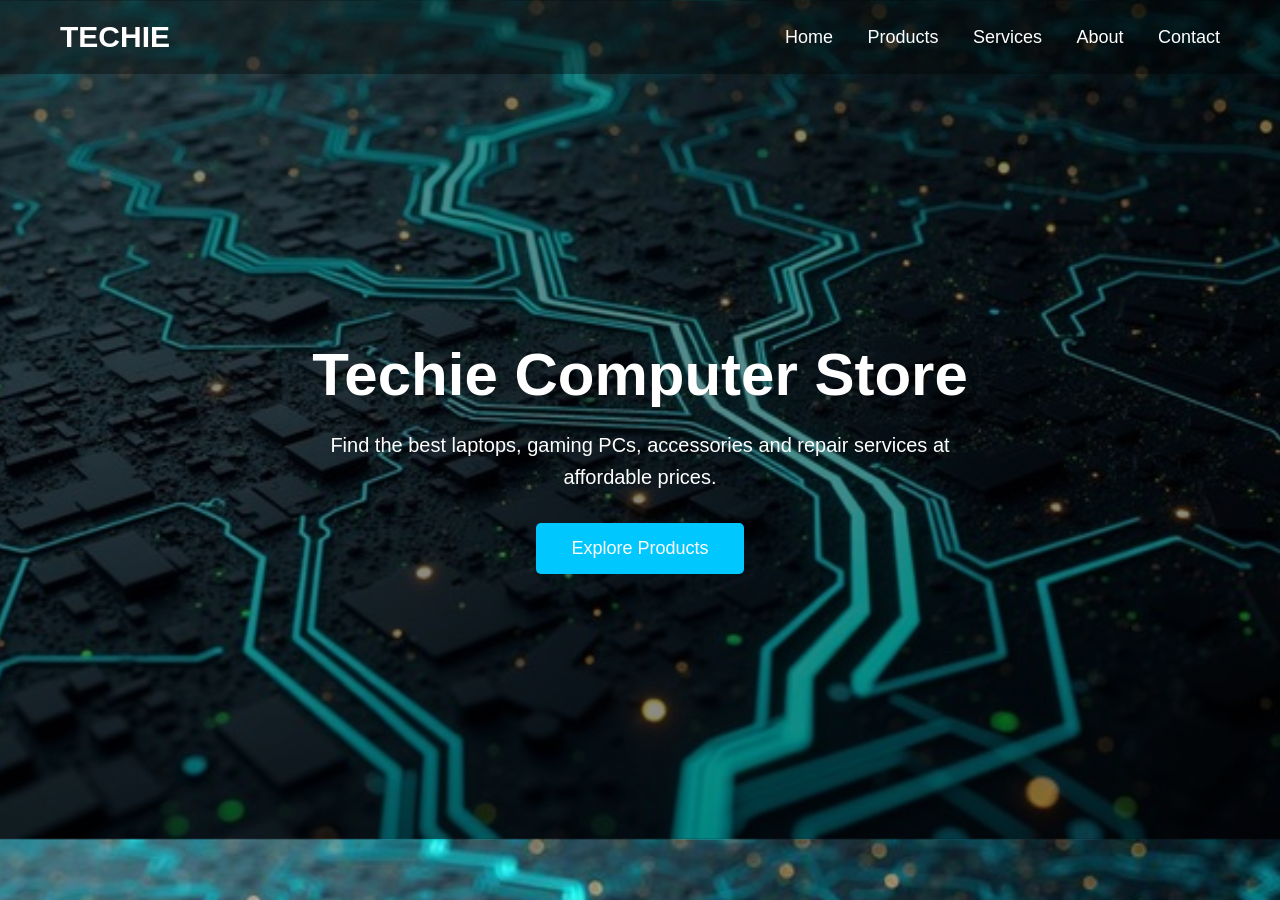
==== index.html @ 909a2229 "Add files via upload" ====
<!DOCTYPE html>
<html lang="en">
<head>
    <meta charset="UTF-8">
    <meta name="viewport" content="width=device-width, initial-scale=1.0">
    <title>Techie Computer Store</title>
    <link rel="stylesheet" href="styling.css">
</head>

<body>

<header>

    <div class="logo">
        <h2>TECHIE</h2>
    </div>

    <nav>
        <a href="#">Home</a>
        <a href="#">Products</a>
        <a href="#">Services</a>
        <a href="#">About</a>
        <a href="#">Contact</a>
    </nav>

</header>

<section class="hero">

    <h1>Techie Computer Store</h1>

    <p>
        Find the best laptops, gaming PCs, accessories and repair services
        at affordable prices.
    </p>

    <button>Explore Products</button>

</section>

</body>
</html>
---- styling.css ----
*{
    margin:0;
    padding:0;
    box-sizing:border-box;
}

body{

    font-family:Arial, sans-serif;

    background-image:url("1.jpg");
    background-size:cover;
    background-position:center;
}

/* Header */

header{

    display:flex;
    justify-content:space-between;
    align-items:center;

    padding:20px 60px;

    background:rgba(0,0,0,0.65);
}

.logo h2{

    color:white;
    font-size:30px;
}

nav a{

    text-decoration:none;

    color:white;

    margin-left:30px;

    font-size:18px;
}

nav a:hover{

    color:#00e5ff;
}

/* Hero */

.hero{

    height:85vh;

    display:flex;

    flex-direction:column;

    justify-content:center;

    align-items:center;

    text-align:center;

    color:white;

    background:rgba(0,0,0,0.45);
}

.hero h1{

    font-size:60px;

    margin-bottom:20px;
}

.hero p{

    width:650px;

    font-size:20px;

    margin-bottom:30px;

    line-height:1.6;
}

.hero button{

    padding:15px 35px;

    border:none;

    border-radius:5px;

    background:#00c8ff;

    color:white;

    font-size:18px;

    cursor:pointer;
}

.hero button:hover{

    background:#0095cc;
}
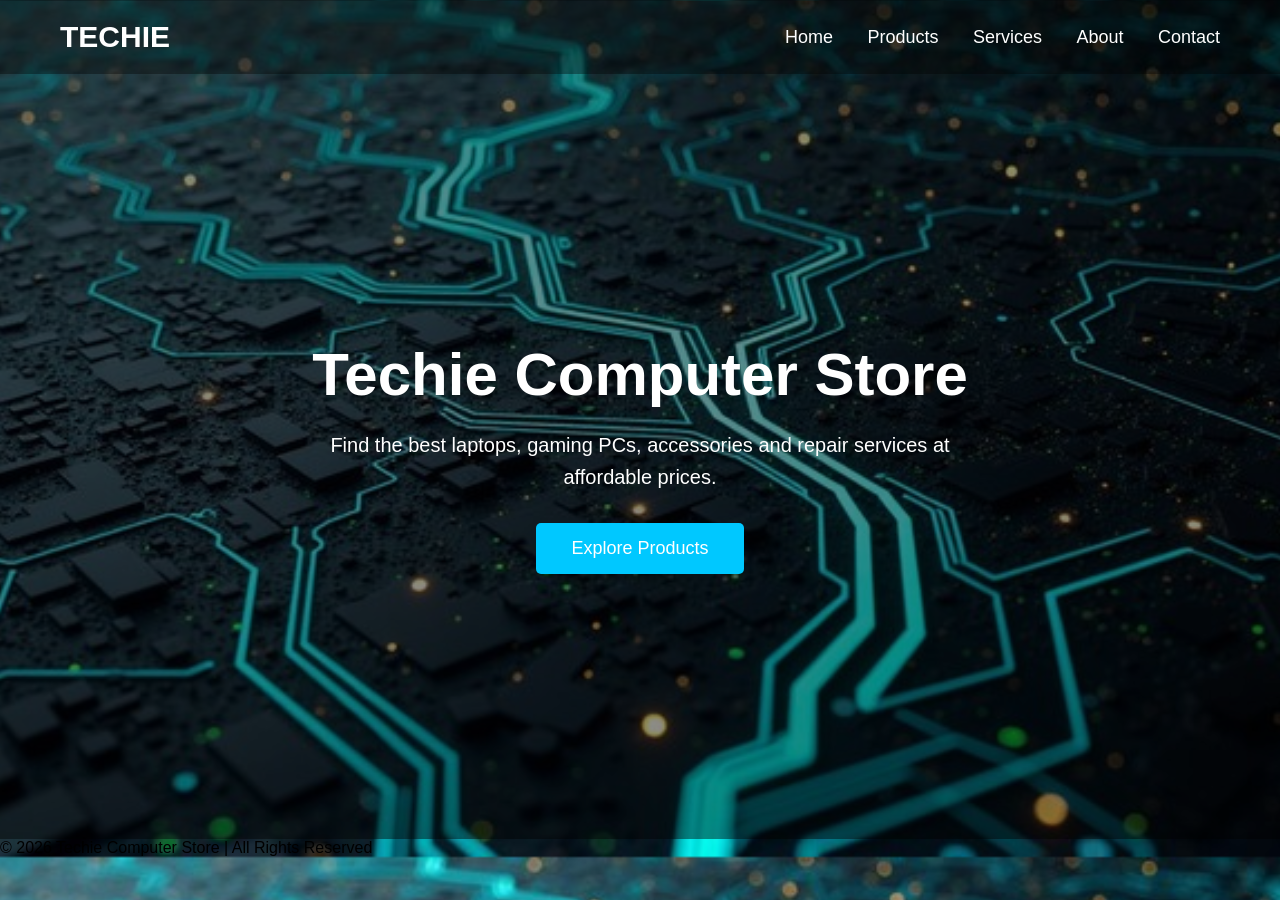
==== commit b075e697: "Add footer to index.html with copyright notice Added footer with copyright information." ====
--- a/index.html
+++ b/index.html
@@ -16,11 +16,17 @@
     </div>
 
     <nav>
-        <a href="#">Home</a>
-        <a href="#">Products</a>
-        <a href="#">Services</a>
-        <a href="#">About</a>
-        <a href="#">Contact</a>
+
+    <a href="index.html">Home</a>
+
+    <a href="products.html">Products</a>
+
+    <a href="services.html">Services</a>
+
+    <a href="about.html">About</a>
+
+    <a href="contact.html">Contact</a>
+
     </nav>
 
 </header>
@@ -37,6 +43,10 @@
     <button>Explore Products</button>
 
 </section>
+<footer>
 
+    <p>&copy; 2026 Techie Computer Store | All Rights Reserved</p>
+
+</footer>
 </body>
-</html>+</html>
